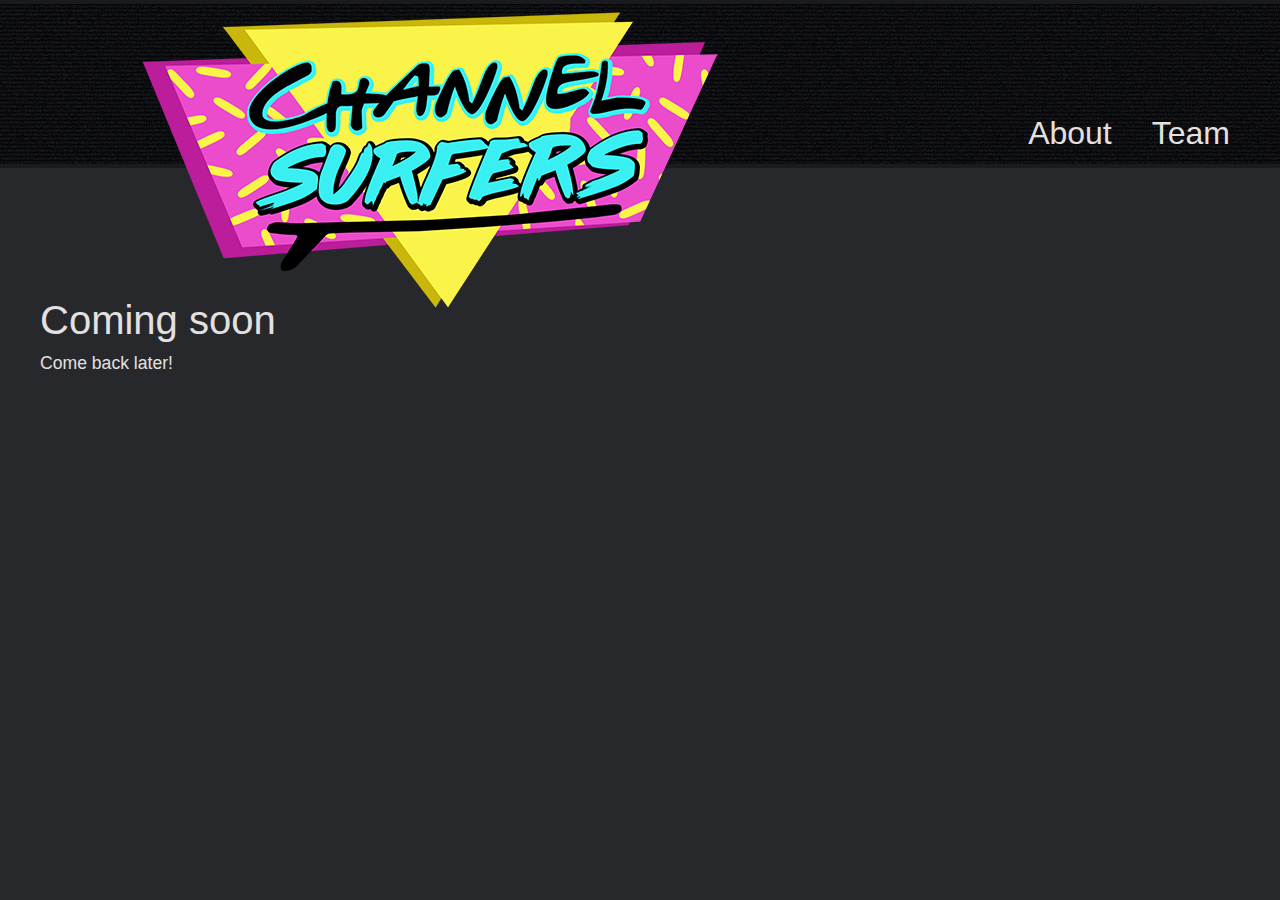
==== index.html @ 01f9f72b "temp page with logo and credits" ====
﻿<!DOCTYPE html>
<html>
<head>
	<meta charset="UTF-8">
	<meta name="author" content="Gabriel Fleury">
	<meta name="description" content="Page for the game Channel Surfers">
	<meta name="keywords" content="video game,game,NAD,UQAC,Montreal,Ubisoft,Contest,Concours,2019,game designer,programmer">
	<meta name="viewport" content="width=device-width">
	<link rel="shortcut icon" href="icon.ico" >
	<title>
		Channel Surfers
	</title>
		
	<link rel="stylesheet" type="text/css" href="style.css">
		
</head>

<body>

<div id="top">
	<header>
		<a href="../" id="logo"><h1><img src="img/logo.png" /></h1></a>
		
		<nav>
			<a href="../about.html" class="navBtn" id="btnNav1">About</a>
			<a href="../team.html" class="navBtn" id="btnNav2">Team</a>
		</nav>
	</header>
</div>



<div id="content">
	<h2>Coming soon</h2>
	<p>
		Come back later!
	</p>
	<br/>
</div>

</body>

</html>
---- style.css ----
@charset "utf-8";

* { margin:0; padding:0; }
article, aside, figure, footer, header, hgroup, nav, section { display:block; }
a img{ border-style:none;}



.video-container {
	position:relative;
	padding-bottom:50.6%;
	height:0;
	overflow:hidden;
}

.video-container iframe, .video-container object, .video-container embed {
	position:absolute;
	top:0;
	left:5%;
	width:90%;
	height:100%;
}

#warning{
	width:100%;
	text-align:center;
	font-size: 40px;
	padding-top: 50px;
}

html{
	background: #26282c;
	font-family: Calibri, Arial, sans-serif;
	color: #e4e0e0;
}

body{
	overflow-x: hidden;
}

#top{
	width: 100%;
	height: 168px;
	background: #1a1b1f url("img/bg_header.png") center repeat-x;
}

header{
	margin: 0 auto;
	height: 168px;
	width: 1400px;
	color: #e4e0e0;
	background: #1a1b1f url("img/bg_header.png") center repeat-x;
}


#logo{
	float: left;
	width: 211px;
	height: 146px;
	margin-top: 10px;
	margin-left: 10%;
	color: #008bbd;
}
h1{
	clear: both;
	width: 100%;
	margin-bottom: 10px;
	font-size: 3em;
	font-family: Arial, sans-serif;
	font-weight: normal;
	color: #008bbd;
}
h2{
	clear: both;
	width: 100%;
	margin-bottom: 10px;
	font-size: 2.5em;
	font-family: Arial, sans-serif;
	font-weight: normal;
}
h3{
	font-size: 1.3em;
	font-family: Arial, sans-serif;
}
p{
	margin-bottom: 10px;
	font-size: 1.1em;
}
li{
	font-size: 1.1em;
}
a{
	color: #008abf;
}
a:hover{
	color: #3fb9e7;
}

nav{
	float: right;
	margin-right: 50px;
	margin-top: 115px;
	text-align: right;
	font-size: 2em;
	font-family: Arial, sans-serif;
}

nav a{
	color: #e4e0e0;
	text-decoration: none;
}
nav a:hover{
	color: #36eff1;
	text-decoration: underline;
}
#btnResume{
	float: right;
    font-size: 1em;
    margin-bottom: 80px;
}
.navBtn{
	margin-left: 40px;
    float: left;
}
#btnNav1{
	clear: both;
}
	
.navCurrent{
	text-decoration: underline;
}

#content{
	width:1200px;
	height:300px;
	margin: 130px auto 0;
}
#mainContent{
	width:1200px;
	height:300px;
	margin: 30px auto 0;
}

.projectThumbLink{
	display: block;
	position: relative;
    width: 600px;
    float: left;
    height: 275px;
    color: #e4e0e0;
    font-size: 35px;
    font-family: Arial, sans-serif;
    text-transform: uppercase;
    text-decoration: none;
}

.thumbDesc{
	position: absolute;
	bottom: 0;
    padding: 0 0 10px 20px;
}

.hoverBorder{
   position: absolute;
   width: inherit;
   height: inherit;
}
.projectThumbLink:hover .hoverBorder{
    background: url('img/lazyborder.png');
}


#cv{
	position:absolute;
	top:35px;
	right:0;
	width:85px;
	width:110px;
}

.showcase_container{
	clear:both;
	position:relative;
}
.showcase{
    display: block;
    margin: 0 auto;
	width:100%;
	height: auto;
}

.side-left{
	float: left;
	margin-bottom: 30px;
}
.side-right{
	float: right;
	margin-bottom: 30px;
}

.bulletpoints_container{
	padding-left: 25px;
}

.bulletpoints_container ul{
	margin-left: 16px;
}

.pinklist b{
	color: #ca2acc;
}


.expand{
	opacity: 0;
	position: absolute;
    bottom: 10px;
    left: 48%;
}

.showcase:hover + .expand { opacity: 1; }
.expand:hover { opacity: 1; }
.60percent { width: 60%; }




/*///// Slider sizes /////*/
.sliderBrutaliste ul li{
  width: 600px;
  height: 337px;
}
.sliderRox ul li{
  width: 750px;
  height: 422px;
}

/*///// main slider stuff /////*/
#slider, #slider2 {
  position: relative;
  overflow: hidden;
  margin: 20px auto 20px auto;
  border-radius: 4px;
  clear: both;
}

#slider ul, #slider2 ul {
  position: relative;
  margin: 0;
  padding: 0;
  height: 200px;
  list-style: none;
}

#slider ul li, #slider2 ul li {
  position: relative;
  display: block;
  float: left;
  margin: 0;
  padding: 0;
  background: #ccc;
  text-align: center;
  line-height: 300px;
}

#slider img, #slider2 img{
	width:100%;
}

a.control_prev, a.control_next, a.control_prev2, a.control_next2 {
  position: absolute;
  top: 40%;
  z-index: 999;
  display: block;
  padding: 4% 3%;
  width: auto;
  height: auto;
  background: #26282c;
  color: #fff;
  text-decoration: none;
  font-weight: 600;
  font-size: 18px;
  opacity: 0.8;
  cursor: pointer;
}

a.control_prev:hover, a.control_next:hover, a.control_prev2:hover, a.control_next2:hover {
  opacity: 1;
  -webkit-transition: all 0.2s ease;
}

a.control_prev, a.control_prev2 {
  border-radius: 0 2px 2px 0;
}

a.control_next, a.control_next2 {
  right: 0;
  border-radius: 2px 0 0 2px;
}

.slider_option, .slider_option2 {
  position: relative;
  margin: 10px auto;
  width: 160px;
  font-size: 18px;
}



/* animation code */
@keyframes alienanim {
    from {margin-top: -85px; opacity: 0;}
    to {margin-top: 40px; opacity: 1;}
}




/*///// responsive stuff /////*/
@media screen and (max-width: 1400px){
	header{
		width: 100%;
	}
	
	
}

@media screen and (max-width: 1270px){
	#content, #mainContent{
		width: 95%;
	}
}

@media screen and (max-width: 850px){
	header:after{
		content: "";
		display: block;
		background: url("img/alien.png") no-repeat;
		width: 0px;
		height: 0px;
		float: left;
		margin: 0px;
	}
}

@media screen and (max-width: 800px){	
	h1{
		position: absolute;
		top: 10px;
		left: 15px;
		margin: 0;
	}
	
	nav{
		margin-right: 15px;
	}
	nav a{
		clear: both;
		margin-bottom: 10px;
		font-size: 30px;
	}
	.navBtn{
		float: right;
	}
	#btnResume{
		clear: both;
		margin-bottom: 10px;
	}
	#cv{
		position: static;
	}
	#content{
		width: 90%;
	}
	
	.side-left{
		clear:both;
		width:100% !important;
		margin-left: 0 !important;
		margin-top: 0 !important;
	}
	.side-right{
		clear:both;
		width:100% !important;
		margin-left: 0 !important;
		margin-top: 0 !important;
	}
}
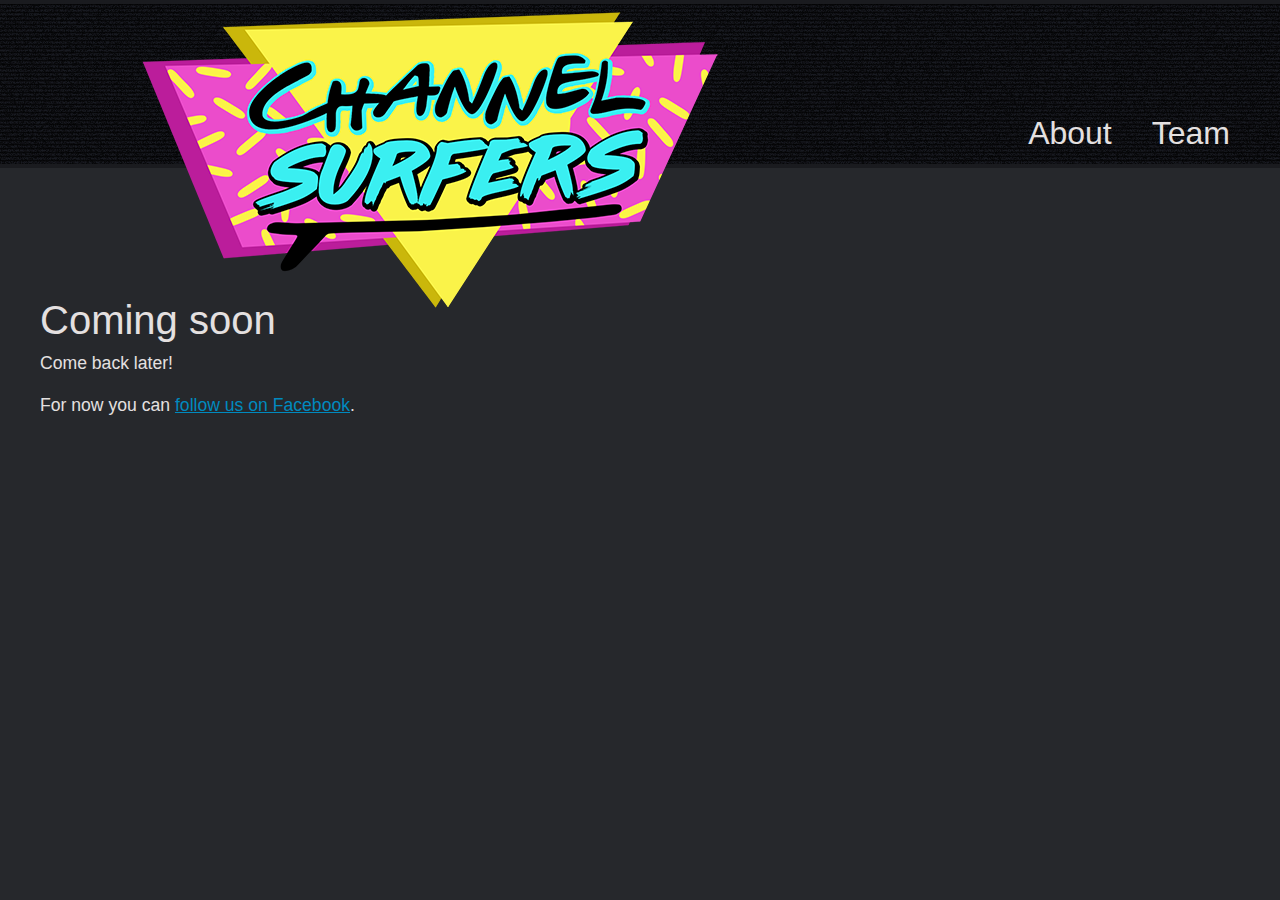
==== commit c76685ff: "lazy facebook link" ====
--- a/index.html
+++ b/index.html
@@ -33,7 +33,8 @@
 <div id="content">
 	<h2>Coming soon</h2>
 	<p>
-		Come back later!
+		Come back later! <br /><br />
+		For now you can <a href="https://www.facebook.com/ChannelSurfersTV">follow us on Facebook</a>.
 	</p>
 	<br/>
 </div>
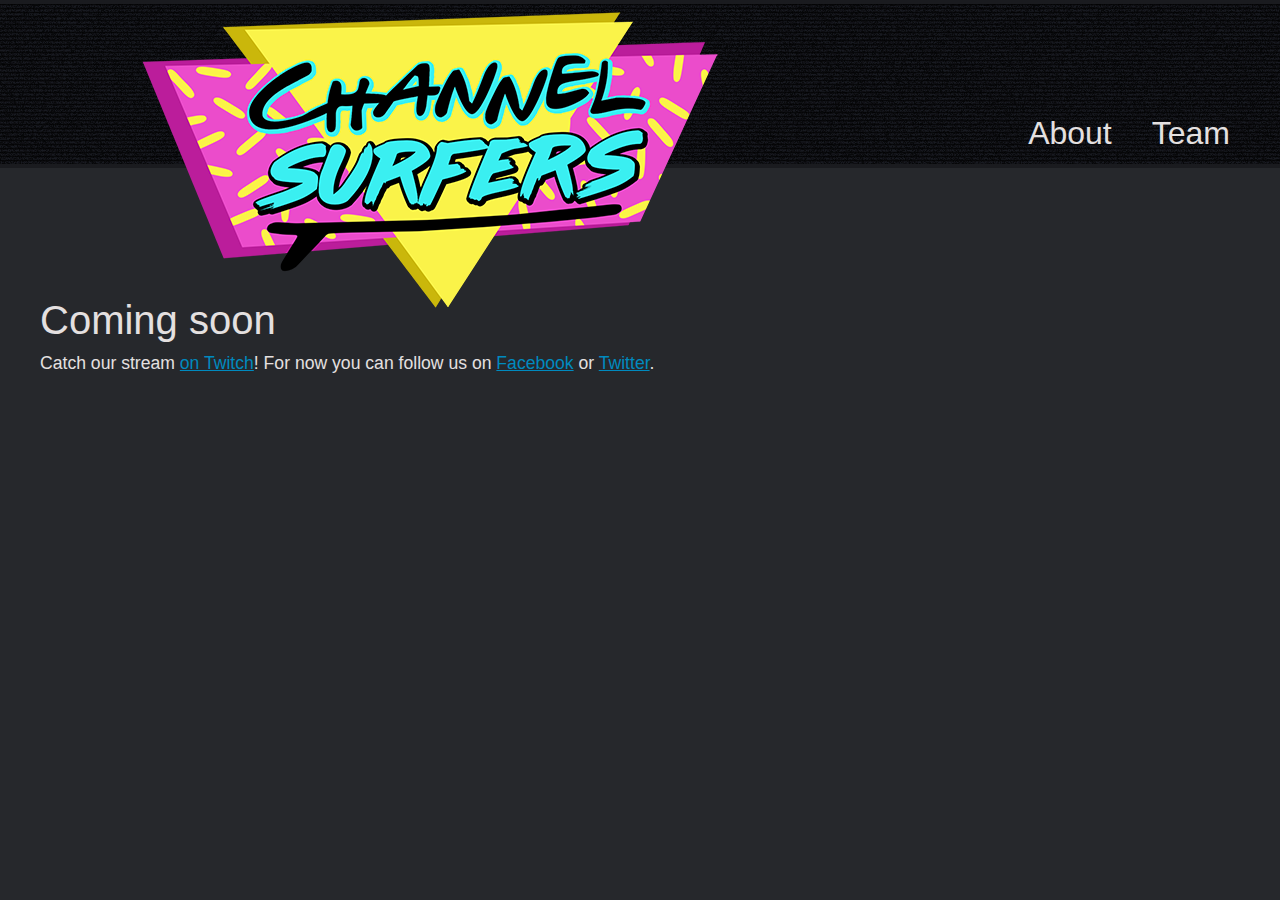
==== commit 629dd0e8: "link to twitch and twitter" ====
--- a/index.html
+++ b/index.html
@@ -33,8 +33,8 @@
 <div id="content">
 	<h2>Coming soon</h2>
 	<p>
-		Come back later! <br /><br />
-		For now you can <a href="https://www.facebook.com/ChannelSurfersTV">follow us on Facebook</a>.
+		Catch our stream <a href="https://www.twitch.tv/ChannelSurfersTV">on Twitch</a>!
+		For now you can follow us on <a href="https://www.facebook.com/ChannelSurfersTV">Facebook</a> or <a href="https://www.twitter.com/SurfersTV">Twitter</a>.
 	</p>
 	<br/>
 </div>
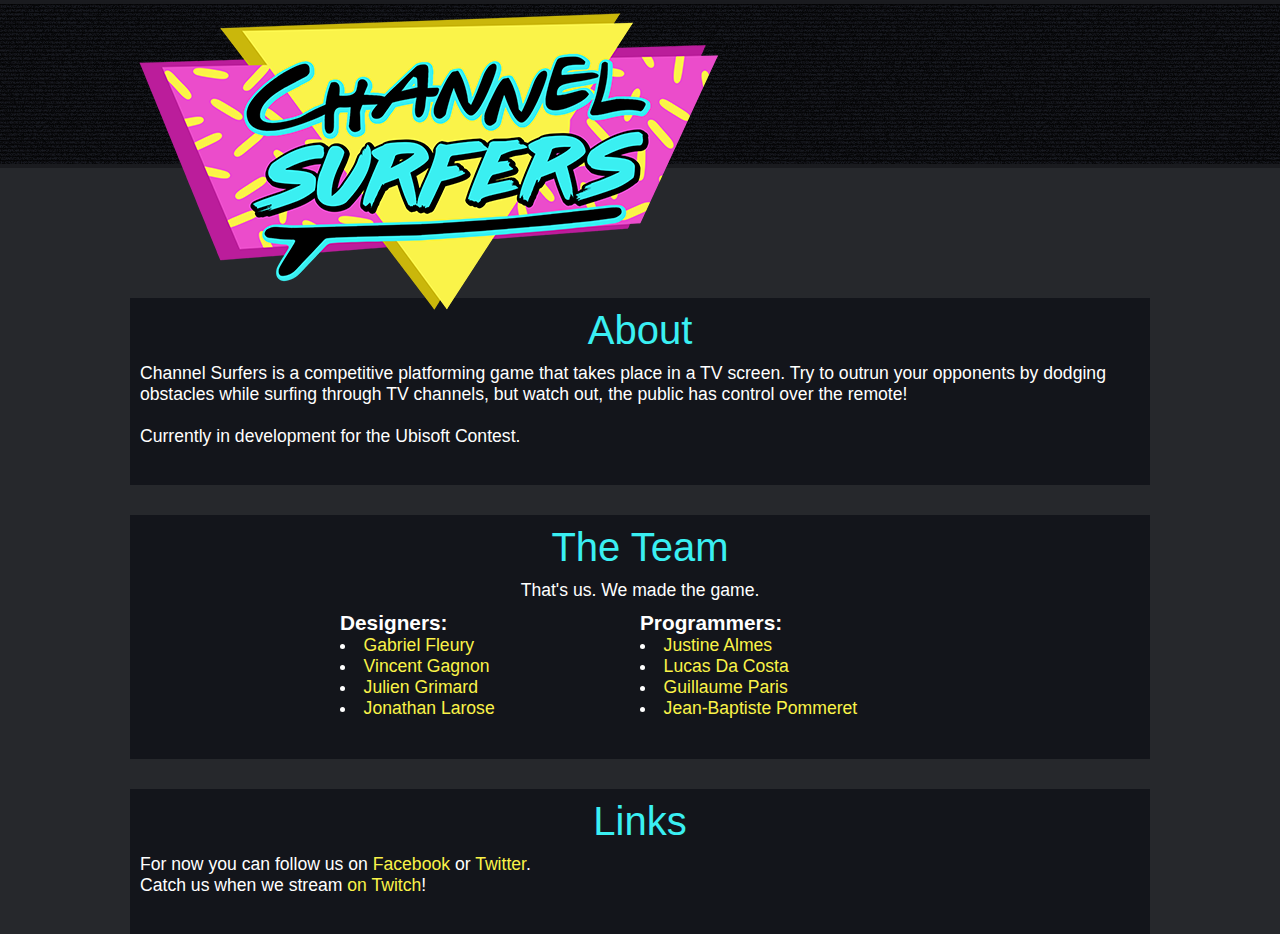
==== commit f11f5748: "all in one page" ====
--- a/index.html
+++ b/index.html
@@ -28,17 +28,59 @@
 	</header>
 </div>
 
-
-
-<div id="content">
-	<h2>Coming soon</h2>
+<div class="content" id="about" style="margin-top: 130px;">
+	<h2>About</h2>
 	<p>
-		Catch our stream <a href="https://www.twitch.tv/ChannelSurfersTV">on Twitch</a>!
-		For now you can follow us on <a href="https://www.facebook.com/ChannelSurfersTV">Facebook</a> or <a href="https://www.twitter.com/SurfersTV">Twitter</a>.
+		Channel Surfers is a competitive platforming game that takes place in a TV screen. Try to outrun your opponents by dodging obstacles while surfing through TV channels, but watch out, the public has control over the remote!<br/><br/>
+		Currently in development for the Ubisoft Contest.
 	</p>
 	<br/>
 </div>
 
+<div class="content" id="team">
+	<h2>The Team</h2>
+	<p style="text-align:center;">
+		That's us. We made the game.
+	</p>
+	
+	<div class="side-left">
+		<h3>
+			Designers:
+		</h3>
+		<ul>
+			<li><a href="http://gabfleury.com" target="_blank">Gabriel Fleury</a></li>
+			<li><a href="https://www.vglevels.com/" target="_blank">Vincent Gagnon</a></li>
+			<li><a href="https://ca.linkedin.com/in/juliengrimard" target="_blank">Julien Grimard</a></li>
+			<li><a href="https://jonathanlarosefu.wixsite.com/portfolio" target="_blank">Jonathan Larose</a></li>
+		</ul>
+	</div>
+	
+	<div class="side-right">
+		<h3>
+			Programmers:
+		</h3>
+		<ul>
+			<li><a href="http://justinealmes.com/" target="_blank">Justine Almes</a></li>
+			<li><a href="http://lucasdacosta.fr/" target="_blank">Lucas Da Costa</a></li>
+			<li><a href="https://guillaumeparisportfolio.wordpress.com/" target="_blank">Guillaume Paris</a></li>
+			<li><a href="https://www.linkedin.com/in/jean-baptiste-pommeret-216616129/
+	" target="_blank">Jean-Baptiste Pommeret</a></li>
+		</ul>
+	</div>
+</div>
+
+
+<div class="content" id="links">
+	<h2>Links</h2>
+	<p>
+		For now you can follow us on <a href="https://www.facebook.com/ChannelSurfersTV">Facebook</a> or <a href="https://www.twitter.com/SurfersTV">Twitter</a>.<br/>
+		Catch us when we stream <a href="https://www.twitch.tv/ChannelSurfersTV">on Twitch</a>!
+	</p>
+	<br/>
+</div>
+
+
+
 </body>
 
 </html>--- a/style.css
+++ b/style.css
@@ -3,6 +3,7 @@
 * { margin:0; padding:0; }
 article, aside, figure, footer, header, hgroup, nav, section { display:block; }
 a img{ border-style:none;}
+ul{ list-style-position: inside;}
 
 
 
@@ -31,7 +32,7 @@
 html{
 	background: #26282c;
 	font-family: Calibri, Arial, sans-serif;
-	color: #e4e0e0;
+	color: #fff;
 }
 
 body{
@@ -77,6 +78,8 @@
 	font-size: 2.5em;
 	font-family: Arial, sans-serif;
 	font-weight: normal;
+	text-align: center;
+	color: #3aeff2;
 }
 h3{
 	font-size: 1.3em;
@@ -90,13 +93,15 @@
 	font-size: 1.1em;
 }
 a{
-	color: #008abf;
+	color: #faf348;
+    text-decoration: none;	
 }
 a:hover{
-	color: #3fb9e7;
+	color: #3aeff2;
 }
 
 nav{
+	display: none;
 	float: right;
 	margin-right: 50px;
 	margin-top: 115px;
@@ -130,15 +135,12 @@
 	text-decoration: underline;
 }
 
-#content{
-	width:1200px;
-	height:300px;
-	margin: 130px auto 0;
-}
-#mainContent{
-	width:1200px;
-	height:300px;
+.content{
+	width:1000px;
 	margin: 30px auto 0;
+	background: #13151b;
+	padding: 10px;
+    overflow: auto;
 }
 
 .projectThumbLink{
@@ -191,11 +193,15 @@
 
 .side-left{
 	float: left;
-	margin-bottom: 30px;
+	margin-bottom: 10px;
+	margin-left: 20%;
+	width: 30%;
 }
 .side-right{
 	float: right;
 	margin-bottom: 30px;
+	margin-right: 20%;
+	width: 30%;
 }
 
 .bulletpoints_container{
@@ -326,7 +332,7 @@
 }
 
 @media screen and (max-width: 1270px){
-	#content, #mainContent{
+	.content{
 		width: 95%;
 	}
 }
@@ -375,14 +381,16 @@
 	
 	.side-left{
 		clear:both;
+		float: left;
 		width:100% !important;
-		margin-left: 0 !important;
-		margin-top: 0 !important;
+		margin: 0 !important;
+		padding-left: 0% !important;
 	}
 	.side-right{
 		clear:both;
+		float: left;
 		width:100% !important;
-		margin-left: 0 !important;
-		margin-top: 0 !important;
+		margin: 0 !important;
+		padding-left: 0% !important;
 	}
 }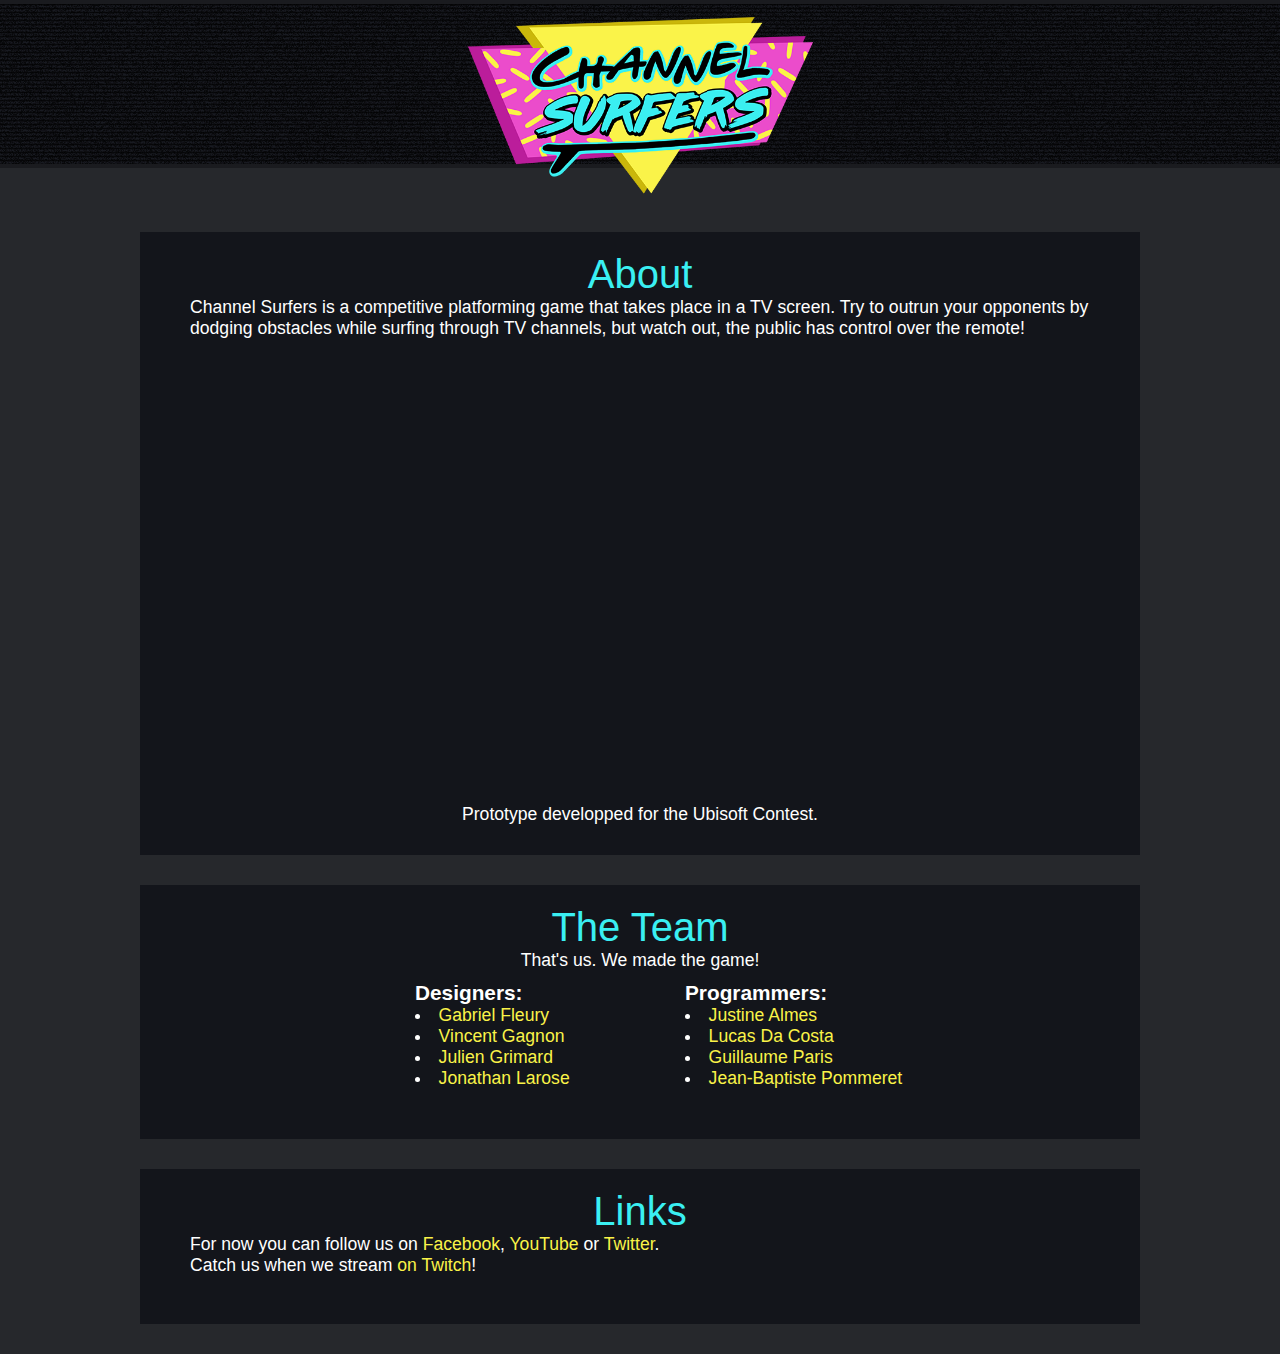
==== commit 3bc9ee42: "moving logo, highlights video, better responsive" ====
--- a/index.html
+++ b/index.html
@@ -28,19 +28,23 @@
 	</header>
 </div>
 
-<div class="content" id="about" style="margin-top: 130px;">
+<div class="content" id="about" >
 	<h2>About</h2>
 	<p>
-		Channel Surfers is a competitive platforming game that takes place in a TV screen. Try to outrun your opponents by dodging obstacles while surfing through TV channels, but watch out, the public has control over the remote!<br/><br/>
-		Currently in development for the Ubisoft Contest.
+		Channel Surfers is a competitive platforming game that takes place in a TV screen. Try to outrun your opponents by dodging obstacles while surfing through TV channels, but watch out, the public has control over the remote!
 	</p>
-	<br/>
+		<div class="video-container">
+			<iframe src="https://www.youtube.com/embed/e0oOzfSuIuM?rel=0&amp;showinfo=0" allowfullscreen="" width="800" height="450" frameborder="0"></iframe>
+		</div>
+	<p style="text-align:center">
+		Prototype developped for the Ubisoft Contest.
+	</p>
 </div>
 
 <div class="content" id="team">
 	<h2>The Team</h2>
 	<p style="text-align:center;">
-		That's us. We made the game.
+		That's us. We made the game!
 	</p>
 	
 	<div class="side-left">
@@ -51,7 +55,7 @@
 			<li><a href="http://gabfleury.com" target="_blank">Gabriel Fleury</a></li>
 			<li><a href="https://www.vglevels.com/" target="_blank">Vincent Gagnon</a></li>
 			<li><a href="https://ca.linkedin.com/in/juliengrimard" target="_blank">Julien Grimard</a></li>
-			<li><a href="https://jonathanlarosefu.wixsite.com/portfolio" target="_blank">Jonathan Larose</a></li>
+			<li><a href="https://www.jolarose.com/" target="_blank">Jonathan Larose</a></li>
 		</ul>
 	</div>
 	
@@ -73,7 +77,7 @@
 <div class="content" id="links">
 	<h2>Links</h2>
 	<p>
-		For now you can follow us on <a href="https://www.facebook.com/ChannelSurfersTV">Facebook</a> or <a href="https://www.twitter.com/SurfersTV">Twitter</a>.<br/>
+		For now you can follow us on <a href="https://www.facebook.com/ChannelSurfersTV">Facebook</a>, <a href="https://www.youtube.com/channel/UC44UONJ9SH9FOJ5dw7jku2w">YouTube</a> or <a href="https://www.twitter.com/SurfersTV">Twitter</a>.<br/>
 		Catch us when we stream <a href="https://www.twitch.tv/ChannelSurfersTV">on Twitch</a>!
 	</p>
 	<br/>
--- a/style.css
+++ b/style.css
@@ -43,6 +43,7 @@
 	width: 100%;
 	height: 168px;
 	background: #1a1b1f url("img/bg_header.png") center repeat-x;
+	margin-bottom: 5%;
 }
 
 header{
@@ -54,18 +55,30 @@
 }
 
 
-#logo{
-	float: left;
-	width: 211px;
-	height: 146px;
-	margin-top: 10px;
-	margin-left: 10%;
-	color: #008bbd;
-}
+#logo {
+    position: absolute;
+    top: 15px;
+    left: 36%;
+    width: 28%;
+    max-width: 530px;
+    -webkit-animation:spin 2s ease-in-out infinite alternate;
+    -moz-animation:spin 2s ease-in-out infinite alternate;
+    animation:spin 2s ease-in-out infinite alternate;
+}
+@-moz-keyframes spin { 0% { -moz-transform: rotate(5deg); } }
+					100% { -webkit-transform: rotate(-5deg); }}
+@-webkit-keyframes spin { 0% { -webkit-transform: rotate(5deg); }
+					100% { -webkit-transform: rotate(-5deg); }}
+@keyframes spin { 0% { -webkit-transform: rotate(5deg); transform:rotate(5deg); }
+					100% { -webkit-transform: rotate(-5deg); transform:rotate(-5deg); }}
+
+#logo img{
+	width: 100%;
+}
+
 h1{
 	clear: both;
 	width: 100%;
-	margin-bottom: 10px;
 	font-size: 3em;
 	font-family: Arial, sans-serif;
 	font-weight: normal;
@@ -73,8 +86,6 @@
 }
 h2{
 	clear: both;
-	width: 100%;
-	margin-bottom: 10px;
 	font-size: 2.5em;
 	font-family: Arial, sans-serif;
 	font-weight: normal;
@@ -136,10 +147,10 @@
 }
 
 .content{
-	width:1000px;
-	margin: 30px auto 0;
+	width:900px;
+	margin: 30px auto 30px;
 	background: #13151b;
-	padding: 10px;
+	padding: 20px 50px;
     overflow: auto;
 }
 
@@ -194,13 +205,13 @@
 .side-left{
 	float: left;
 	margin-bottom: 10px;
-	margin-left: 20%;
+	margin-left: 25%;
 	width: 30%;
 }
 .side-right{
 	float: right;
 	margin-bottom: 30px;
-	margin-right: 20%;
+	margin-right: 15%;
 	width: 30%;
 }
 
@@ -323,74 +334,41 @@
 
 
 /*///// responsive stuff /////*/
-@media screen and (max-width: 1400px){
-	header{
-		width: 100%;
-	}
-	
-	
-}
-
-@media screen and (max-width: 1270px){
+
+@media screen and (max-width: 1100px){
 	.content{
-		width: 95%;
-	}
-}
-
-@media screen and (max-width: 850px){
-	header:after{
-		content: "";
-		display: block;
-		background: url("img/alien.png") no-repeat;
-		width: 0px;
-		height: 0px;
-		float: left;
-		margin: 0px;
-	}
-}
-
-@media screen and (max-width: 800px){	
-	h1{
-		position: absolute;
+		width: 80%;
+	}
+	
+	#top{
+		margin-bottom: 30px;
+	}
+	
+	
+	#logo {
+		width: 300px;
+		left: 30px;
 		top: 10px;
-		left: 15px;
-		margin: 0;
-	}
-	
-	nav{
-		margin-right: 15px;
-	}
-	nav a{
-		clear: both;
-		margin-bottom: 10px;
-		font-size: 30px;
-	}
-	.navBtn{
-		float: right;
-	}
-	#btnResume{
-		clear: both;
-		margin-bottom: 10px;
-	}
-	#cv{
-		position: static;
-	}
+	}
+	
+}
+
+
+@media screen and (max-width: 850px){	
+	
 	#content{
 		width: 90%;
+		padding: 20px;
 	}
 	
 	.side-left{
-		clear:both;
-		float: left;
-		width:100% !important;
+		width:40% !important;
 		margin: 0 !important;
-		padding-left: 0% !important;
+		padding-left: 5% !important;
 	}
 	.side-right{
-		clear:both;
-		float: left;
-		width:100% !important;
+		width:40% !important;
 		margin: 0 !important;
-		padding-left: 0% !important;
+		padding-left: 5% !important;
 	}
 }